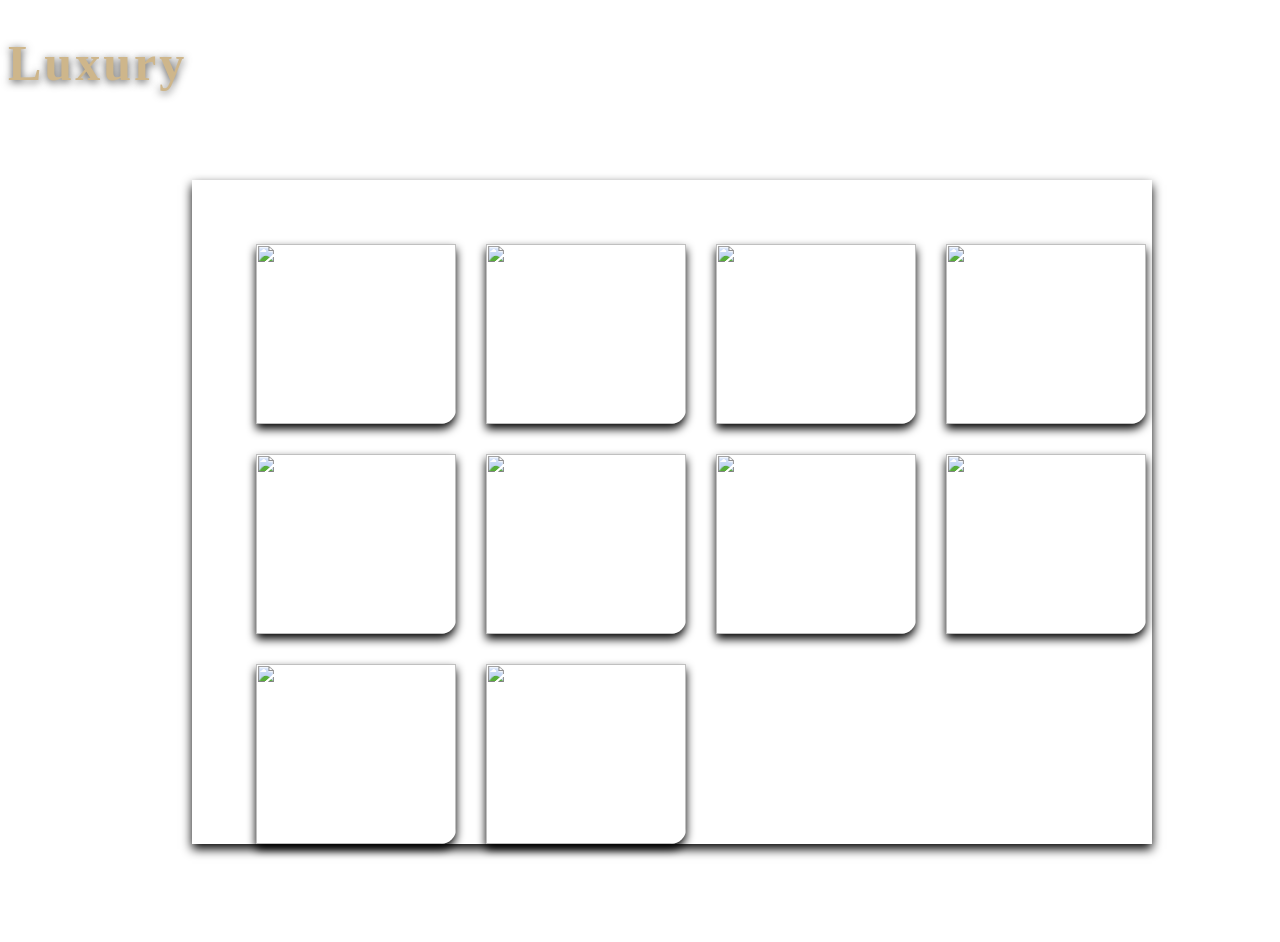
==== luxury.html @ 42020682 "Add files via upload" ====
<!DOCTYPE html>
<html>
    <head>
        <title>luxury</title>
        <link rel="stylesheet" href="luxury.css">
    </head>
    <body>
        <h1>Luxury</h1>
        <div class="one">
  <img src="lux1.jpg">
   <img src="lux2.jpg">
    <img src="lux3.jpg">
     <img src="lux4.jpg">
      <img src="lux5.jpg">
       <img src="lux6.jpg">
        <img src="lux7.jpg">
         <img src="lux8.jpg">
          <img src="lux9.jpg">
           <img src="lux10.jpg">
        </div>
    </body>
</html>
---- luxury.css ----
body {
      background: url('baclux.png');
    background-size: cover;
    background-repeat: no-repeat;
    width: 100%;
    height: 900px;
}
img {
    object-fit: cover;
    width: 200px;
    height: 180px;
    box-shadow:0 5px 10px black;
    border-radius: 0 0 15px 0;
    
}
.one {
    width: 70%;
    background: transparent;
    position: absolute;
    top: 20%;
    left: 15%;
    padding-left: 5%;
    padding-top:5% ;
    display: flex;
    flex-wrap: wrap;
    gap: 30px;
      box-shadow:0 5px 10px black;
      backdrop-filter: blur(2px);

}
h1 {
    color: rgb(206, 182, 139);
    font-size: 50px;
    font-family: bold,italic;
     font-weight: 600;
    letter-spacing: 3px;
    text-shadow: 0 2px 8px rgba(0,0,0,0.7);
    
    font-family: bold,italic;
    
}
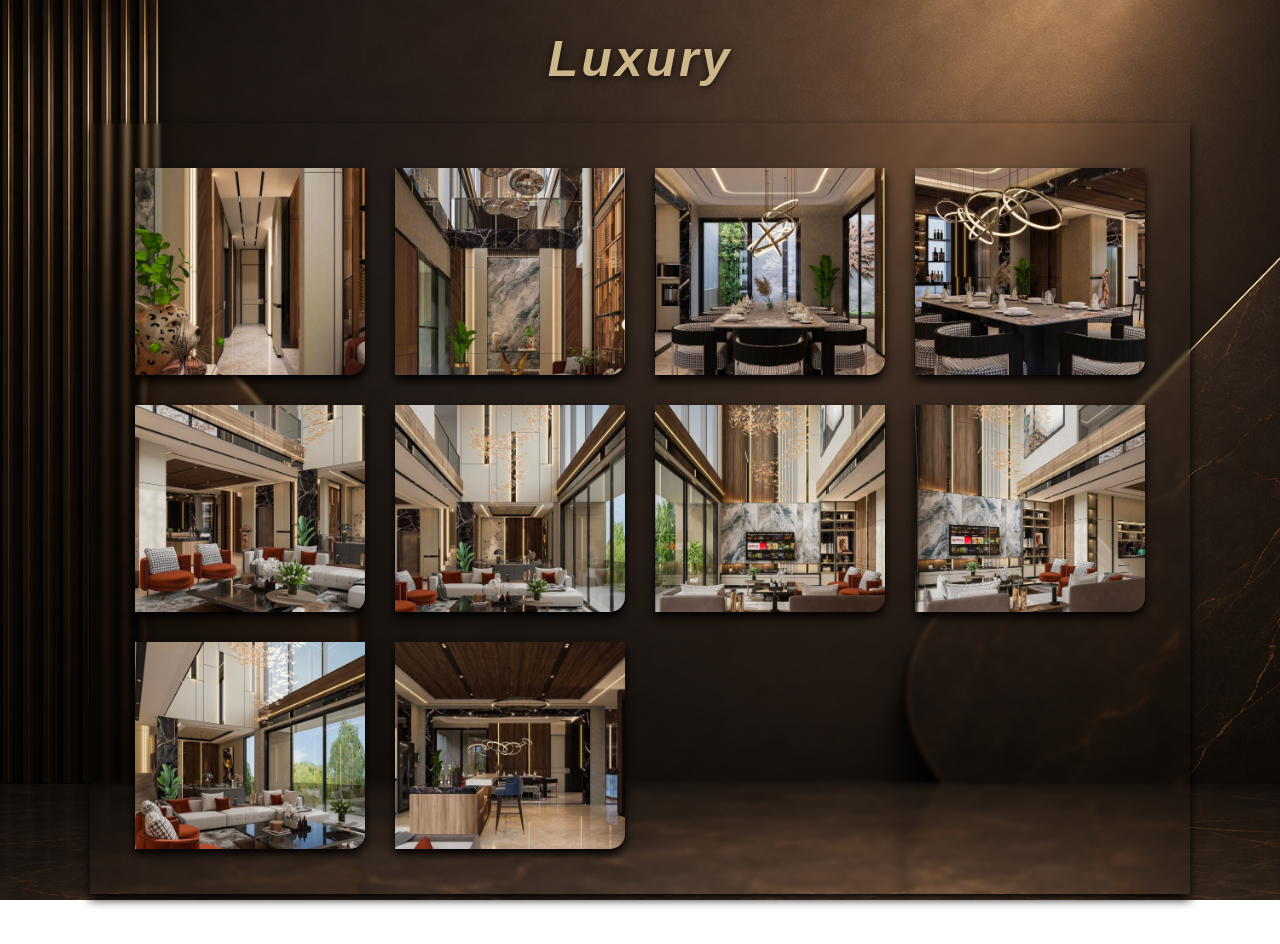
==== commit 9aaf0edd: "Add files via upload" ====
--- a/luxury.html
+++ b/luxury.html
@@ -1,22 +1,23 @@
-<!DOCTYPE html>
-<html>
-    <head>
-        <title>luxury</title>
-        <link rel="stylesheet" href="luxury.css">
-    </head>
-    <body>
-        <h1>Luxury</h1>
-        <div class="one">
-  <img src="lux1.jpg">
-   <img src="lux2.jpg">
-    <img src="lux3.jpg">
-     <img src="lux4.jpg">
-      <img src="lux5.jpg">
-       <img src="lux6.jpg">
-        <img src="lux7.jpg">
-         <img src="lux8.jpg">
-          <img src="lux9.jpg">
-           <img src="lux10.jpg">
-        </div>
-    </body>
+<!DOCTYPE html>
+<html>
+    <head>
+        <meta name="viewport" content="width=device-width, initial-scale=1.0">
+        <title>luxury</title>
+        <link rel="stylesheet" href="luxury.css">
+    </head>
+    <body>
+        <h1>Luxury</h1>
+        <div class="one">
+  <img src="lux1.jpg">
+   <img src="lux2.jpg">
+    <img src="lux3.jpg">
+     <img src="lux4.jpg">
+      <img src="lux5.jpg">
+       <img src="lux6.jpg">
+        <img src="lux7.jpg">
+         <img src="lux8.jpg">
+          <img src="lux9.jpg">
+           <img src="lux10.jpg">
+        </div>
+    </body>
 </html>
--- a/luxury.css
+++ b/luxury.css
@@ -1,41 +1,72 @@
-body {
-      background: url('baclux.png');
-    background-size: cover;
-    background-repeat: no-repeat;
-    width: 100%;
-    height: 900px;
-}
-img {
-    object-fit: cover;
-    width: 200px;
-    height: 180px;
-    box-shadow:0 5px 10px black;
-    border-radius: 0 0 15px 0;
-    
-}
-.one {
-    width: 70%;
-    background: transparent;
-    position: absolute;
-    top: 20%;
-    left: 15%;
-    padding-left: 5%;
-    padding-top:5% ;
-    display: flex;
-    flex-wrap: wrap;
-    gap: 30px;
-      box-shadow:0 5px 10px black;
-      backdrop-filter: blur(2px);
-
-}
-h1 {
-    color: rgb(206, 182, 139);
-    font-size: 50px;
-    font-family: bold,italic;
-     font-weight: 600;
-    letter-spacing: 3px;
-    text-shadow: 0 2px 8px rgba(0,0,0,0.7);
-    
-    font-family: bold,italic;
-    
-}+* {
+    box-sizing: border-box;
+}
+
+html {
+    scroll-behavior: smooth;
+}
+
+body {
+    margin: 0;
+    min-height: 100vh;
+    background: url('baclux.png') center / cover no-repeat fixed;
+    font-family: Arial, sans-serif;
+    padding: 30px 20px 50px;
+}
+
+h1 {
+    margin: 0 0 35px;
+    text-align: center;
+    color: rgb(206, 182, 139);
+    font-size: clamp(32px, 5vw, 50px);
+    font-weight: 600;
+    font-style: italic;
+    letter-spacing: 3px;
+    text-shadow: 0 2px 8px rgba(0,0,0,0.7);
+}
+
+.one {
+    width: min(1100px, 100%);
+    margin: 0 auto;
+    padding: clamp(20px, 4vw, 45px);
+    display: grid;
+    grid-template-columns: repeat(auto-fit, minmax(min(200px, 100%), 1fr));
+    gap: clamp(15px, 3vw, 30px);
+    background: transparent;
+    box-shadow: 0 5px 10px black;
+    backdrop-filter: blur(2px);
+}
+
+.one img {
+    display: block;
+    width: 100%;
+    height: auto;
+    aspect-ratio: 200 / 180;
+    object-fit: cover;
+    box-shadow: 0 5px 10px black;
+    border-radius: 0 0 15px 0;
+}
+
+@media (max-width: 600px) {
+    body {
+        padding: 20px 12px 35px;
+        background-attachment: scroll;
+    }
+
+    h1 {
+        margin-bottom: 25px;
+        letter-spacing: 2px;
+    }
+
+    .one {
+        grid-template-columns: repeat(2, minmax(0, 1fr));
+        padding: 15px;
+        gap: 12px;
+    }
+}
+
+@media (max-width: 380px) {
+    .one {
+        grid-template-columns: 1fr;
+    }
+}
